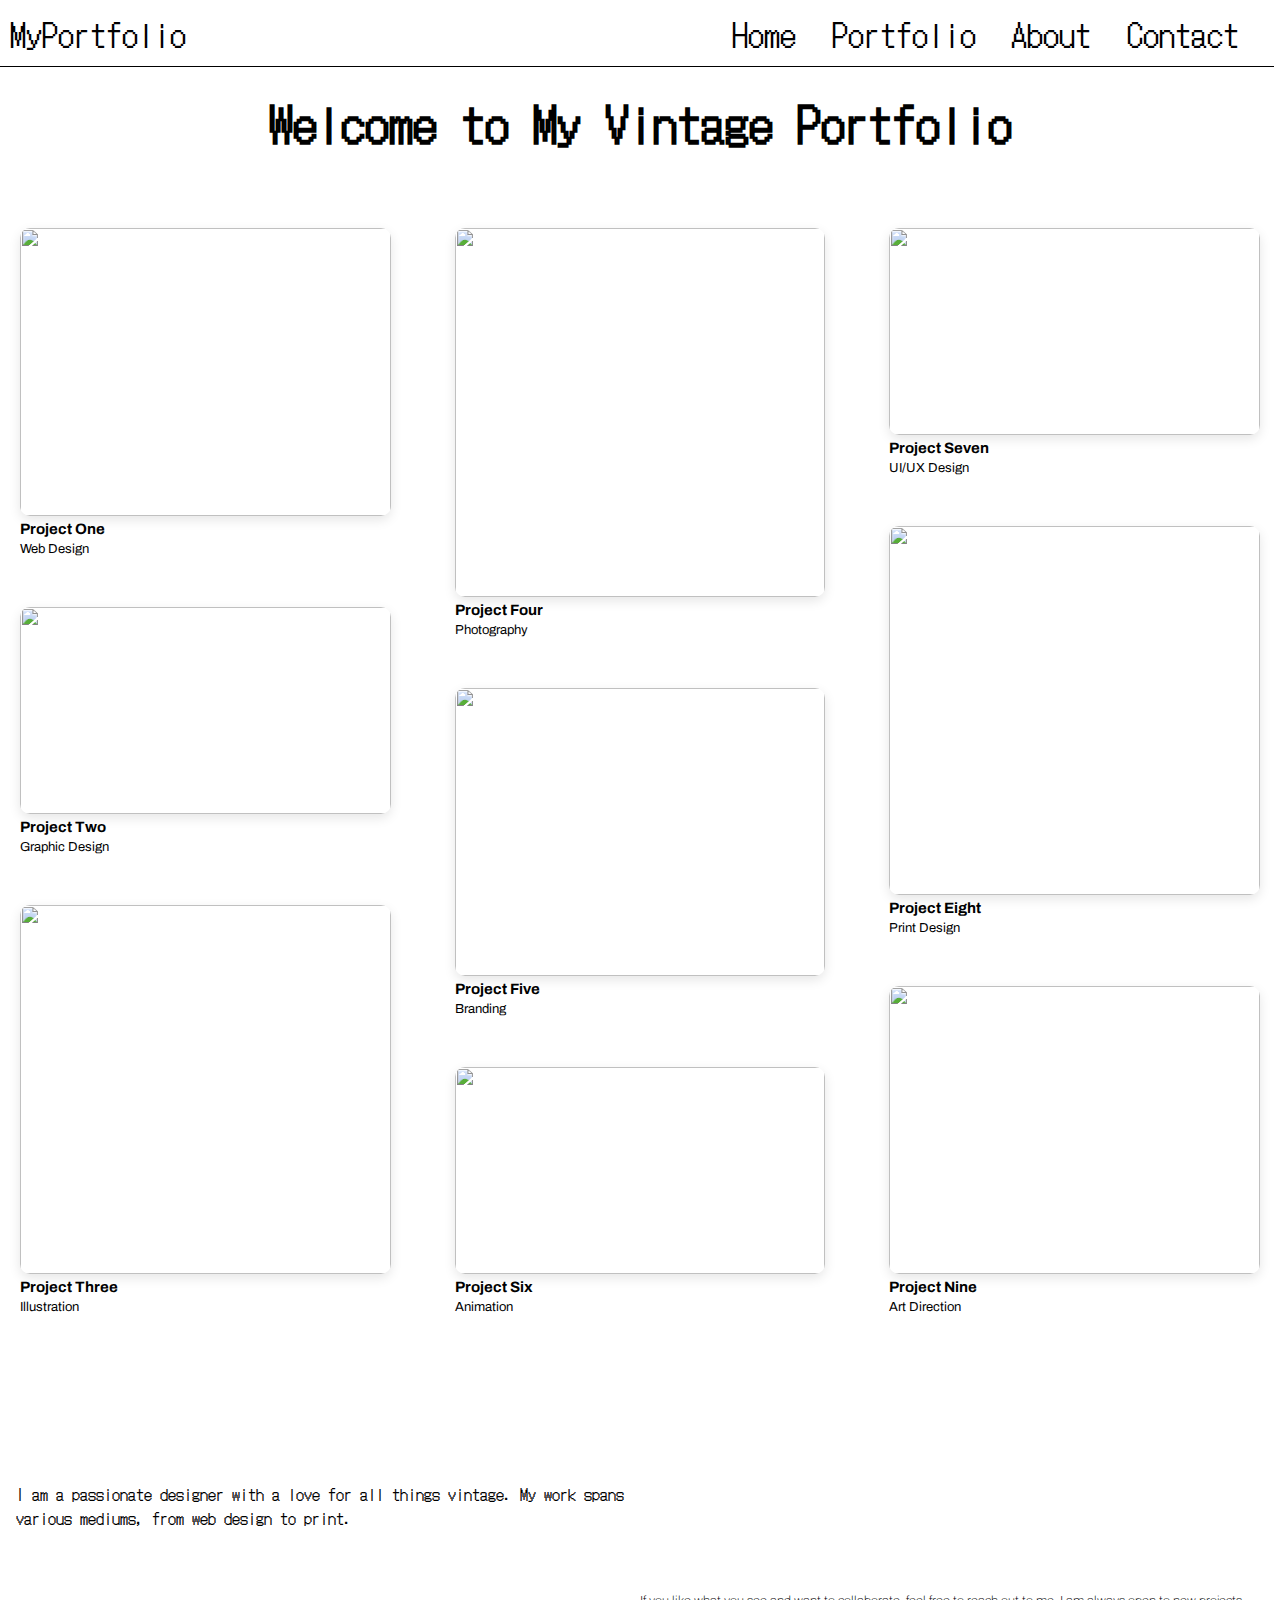
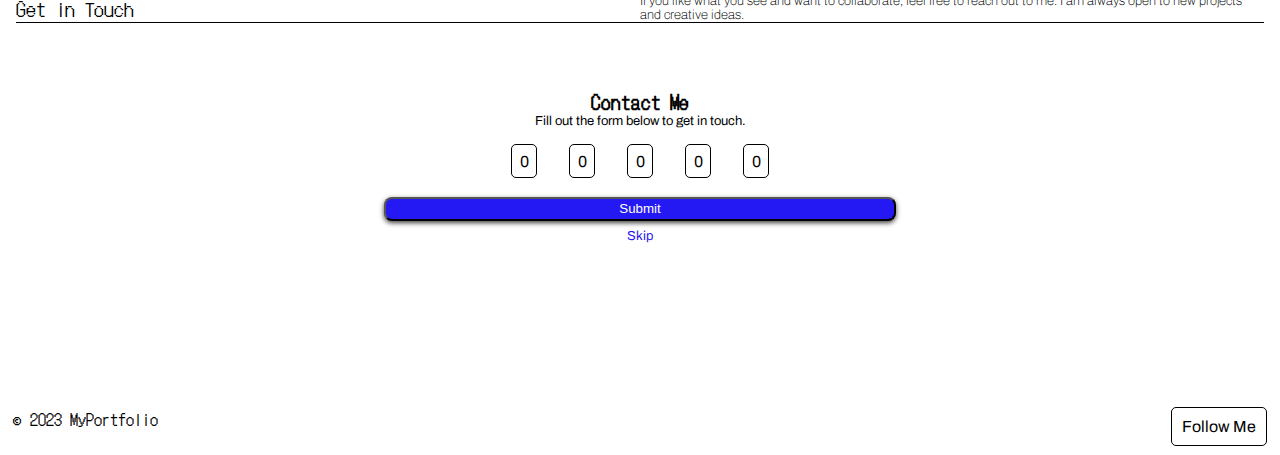
==== capstone.html @ 605cc7f1 "Added the project" ====
<!DOCTYPE html>
<html lang="en">
  <head>
    <meta charset="UTF-8" />
    <meta name="viewport" content="width=device-width, initial-scale=1.0" />
    <title>Document</title>
    <link rel="stylesheet" href="./capstone.css" />
    <link
      href="https://fonts.googleapis.com/css?family=DotGothic16"
      rel="stylesheet"
    />
    <link
      href="https://fonts.googleapis.com/css?family=Archivo"
      rel="stylesheet"
    />
  </head>
  <body>
    <header class="header">
      <div>MyPortfolio</div>
      <nav class="header2">
        <div>Home</div>
        <div>Portfolio</div>
        <div>About</div>
        <div>Contact</div>
      </nav>
    </header>
    <section class="main">
      <div class="main-header">
        <h1>Welcome to My Vintage Portfolio</h1>
        <img
          src="https://s3-alpha-sig.figma.com/img/82a8/499d/8db4f4b6e71bd73be867b545833af842?Expires=1734307200&Key-Pair-Id=APKAQ4GOSFWCVNEHN3O4&Signature=[base64]~hXEFur08~fwxbj7yJpaRX4TqctFiU06Xe6ZipOa4DdJTTX5v2WD-Ylur6~N05IkbfQO5zGJoIQfThNbNOK5SY9ZPM6SwQIJo5l7BX96sJlLsYUXRCssPB4bVU59aYxPSg__"
          alt=""
        />
      </div>

      <div class="main-grid">
        <div class="flex">
          <div class="item">
            <img
              class="i1"
              src="https://s3-alpha-sig.figma.com/img/5e7d/41b7/24e93282fe2040b08683ff3c260934a4?Expires=1734307200&Key-Pair-Id=APKAQ4GOSFWCVNEHN3O4&Signature=ReL1WGXyNk3kC6Eh~WkRhGVAE7l1fVKBn8ARJiQAJdbg7ujYJzOd0o5Zehds~BtupfTMBpUJF46qq9UpuBY8Xi-h8VCt6chTtPeCud~xLUGqtURiK77p1AhuEf0qyEFh7IQLj75VKBUp-FPv4dci8Y81JrwX-udlKIR3IhVPv-5umd3JKCl3GzrUlJDVqlXqmlNPQ1QYChO2UrleF3xs93-0c1IHLbeByX5HZhQ4bRVmLpIpcZmNucG841A7OX~Kjl19RjxBuFbfXRVgszBJ-ie2JJoevPKDvgAd1lW3zLbx0TlVRin98U740S5f2HrVUTXsJZ9ULpjjTMKXBA3V-w__"
              alt=""
            />
            <h4>Project One</h4>
            <p>Web Design</p>
          </div>

          <div class="item">
            <img
              class="i2"
              src="https://s3-alpha-sig.figma.com/img/59c5/bcb5/b3dfdc0663f30e4fb845659237e3c143?Expires=1734307200&Key-Pair-Id=APKAQ4GOSFWCVNEHN3O4&Signature=PQ1VLR1pMHxeif7Mw3UdACh0tndqjiFKy4yuywvccG5qSviEO~BD0Lv4jwitJ8irt4h8syRUchineRKiY67h5auz8FdYnB7cSsf3pFiJLjVnrR2dhjb9Xuv1AjNVLPP2ql-xGF~JlYj8kdqGpOBS6o6TQOSxJ16IVPvkvoCd8sJMEDkpwGBcXNVjuiHVKPAwIWShSNeeKht2ULP49WCYpxLvK2VkI-zhlXVumo9HlcrEEdpQDiMCll4fG70bMgPBJfn6bbPQpbHozOwyYxdCNorHc~7QRnhf64ullLTVhKxLcAF4bJ32ybvCqgYV81FrmVhMjUj~laz0TEgpHgVhMA__"
              alt=""
            />
            <h4>Project Two</h4>
            <p>Graphic Design</p>
          </div>

          <div class="item">
            <img
              class="i3"
              src="https://s3-alpha-sig.figma.com/img/aa57/9244/b3502d36f877ff8ef5f63989cf9775fd?Expires=1734307200&Key-Pair-Id=APKAQ4GOSFWCVNEHN3O4&Signature=PmgHxB0kX9V0Qis8qa8zzunwNV98VKfYp7-jtGt-rHGcV9ZMt4FNfBqtJ4~6TCH22VAGf0RxdaLPLqa-EvcMMuLdScWl5QLvoFOx-uH11tVRl9wbXS7O~54oxWtKg~yce8czs0Xavr~8o9UrVlKMDZBmt7hCrjF2Np5Ty8T7~5xDx~MAvk6NkM7rkJM5EVJLKo17WFm~Y~Km3m~EquKuFzMy18fycPPnhvBYLKVEcL8rMC9hOCToUshSQYjpqM8e7b-dclw3IvwBhyf5Ltro8KN9Y19kYLtjFiNpNk5OkYQHOS3kJQhxc~c-XNWuwyouP5ZWx87oei38v4veP4WiYg__"
              alt=""
            />
            <h4>Project Three</h4>
            <p>Illustration</p>
          </div>
        </div>

        <div class="flex">
          <div class="item">
            <img
              class="i4"
              src="https://s3-alpha-sig.figma.com/img/ca8f/ed1e/93ae7ef617b4ab42d7bb41d8d519469f?Expires=1734307200&Key-Pair-Id=APKAQ4GOSFWCVNEHN3O4&Signature=FCxNNspdc1yfT2c~wCmme6oKGHgGMclYBMVK6CiUzSLwW0zinEXlNOBkdQPx9tukrgOxd2riULjoODtTMWHXmJ1ONgMETIpoC2x2D3HTlsP6ffA0a2g0e5n0pBXEP7Kqq8A8k9yBtmHoYzfy8Xxa3ohFpwQmiqIlQb07r6W~23BIygG43L-ZH2SsfHAyn4VPn3LPtepsxRNwe3~rLttCK5PG3OlUfd8MaIcnkcmmToalDIsSfgelD7kXtTini8HiFIG37yRljTyYdzu76z2tkt~9qd1pTTW-~Ydckrcr3qgIzVqYRPl2KZFffzXfb~g38~pDYTUzQpSnZ9-XKzwp~A__"
              alt=""
            />
            <h4>Project Four</h4>
            <p>Photography</p>
          </div>

          <div class="item">
            <img
              class="i5"
              src="https://s3-alpha-sig.figma.com/img/50b1/72ef/75b0827f1b917698e7e665edfef7d887?Expires=1734307200&Key-Pair-Id=APKAQ4GOSFWCVNEHN3O4&Signature=fwOpb-qiaTIlZbLuHbJo8~ghqctquuS8NVZuixgDxqYo9jLVHICgdCytbxWu9MgfyXykquMhLwFKIkuiIeYFxbIj0j4CmKm-GxVzTh-ApYd6jBXREJBDJzFSonjFUWDH1aCUBoj4P7memey0OIXHRz1iMmeltotSGCgM06I~Rue7ykEw4VNNSg9mFadeQZ35ntMl70~2-QEedhnh6PBAZ0br-8mquZv25CNiVEnm9M44FfU4X0nZqZ95TLQuGYBGFMhAuuZLXq5ryJBhttBMZ~pEz3rsw3hM~DZAMVMI8glsASOP4oyYJlLCrF96FW5fxakb9B3I8lNE7yGYK6lR5Q__"
              alt=""
            />
            <h4>Project Five</h4>
            <p>Branding</p>
          </div>

          <div class="item">
            <img
              class="i6"
              src="https://s3-alpha-sig.figma.com/img/d2df/6a68/0e83c5edc554e78e78342f56e0fd215b?Expires=1734307200&Key-Pair-Id=APKAQ4GOSFWCVNEHN3O4&Signature=dDf-eE7IHkl3oFbVxEP1v2N7310xNahk--xcz7T7GbIoUtMvJ5tCSTMY4j3BdKU7iYHNrcBD25w0XG0cQuijnGZJ4dgNZB8nzcXyGH1EfAhRkZRyOOJCy8fABYrM1qVEfd~YEo5VjAkoJEZez108HkyQ-3VF-IWw6lJw16hvHLp62AG-jdgBtPoJYntSrg~SqN6~lnhi2TVzPmmwbJmWtMwvjhtv0MrA~j3E0zRDyio-ntRg0kdmVWVcP82a1~bo~PovwWt9eCRVuzpIv65bImfZdEDQY0m3anBDATYCut3SkK8AAuxe0Bo1YHdJSxUEOcJzBrgjxVvDfaWsKvPtQQ__"
              alt=""
            />
            <h4>Project Six</h4>
            <p>Animation</p>
          </div>
        </div>

        <div class="flex">
          <div class="item">
            <img
              class="i7"
              src="https://s3-alpha-sig.figma.com/img/8aef/66d9/d087aa759e3ef9f9558e866d50aee5f5?Expires=1734307200&Key-Pair-Id=APKAQ4GOSFWCVNEHN3O4&Signature=afSAhS1~N8XPOt7va8uMQpCboyMhsBse-wbaUGQnE2VsDtoajbWkzB43Tq5ECD6y8nkzxVATyXNqShZYoKl8NXCBjg~VdLpXrKwVR~E5-z4VC8rwWCuJqjryT2WVndEleGAgKpVM5LfwexK~syuxyFjE7HWLOWi~YPKlG2U2ZL7gUlg1y6iNcPwQUQGQjVgH7lVTcf1nNRoNNbDCyjxic8NfzycZqR-zkggber-9DzhNrgEmW8S5h-w95LOq6x7Rw2P8WgZN4IjAi5yB3XQ~niJWEkQFsO67zXY~dKRLvg7PTGb5QhEzXw3CJ8k18ZxSSLebYUZ6gHxbamvLGZEG4A__"
              alt=""
            />
            <h4>Project Seven</h4>
            <p>UI/UX Design</p>
          </div>

          <div class="item">
            <img
              class="i8"
              src="https://s3-alpha-sig.figma.com/img/4806/28e5/7807be65d1c07cff7418fc9925ce3cd5?Expires=1734307200&Key-Pair-Id=APKAQ4GOSFWCVNEHN3O4&Signature=odoyJW-vYVrSFJWpIUNH6qEer71Yocz8jz~EEUXUFa-dCTQ91GBfEw5jAWJ2LPO7YX0LEM6ObM1Z9eExWbwCLCM~pM8nO3oz1nuHXQnjj~VNg2tegW4GzmkiZ~Mz9RXtBt2uhFpPsNLKmhOVyzPGXy3IpFYWHJ5HT2UOYLEFRUWHPAAnKERuctdich0Jf83lVnReSyzcOH9j7TqWZIzE1LH0UoA82WmZ~OZr48zbsijJ3H7qIPTOih5DdL~kkCjG5m6QLQnfNo6LxKCcVcFB05C6M~TOrmd-w5Zb5TcloEAtV~4bMpPTPwE~duOETUqb-70fy63qpicu9AoqZNf5IQ__"
              alt=""
            />
            <h4>Project Eight</h4>
            <p>Print Design</p>
          </div>

          <div class="item">
            <img
              class="i9"
              src="https://s3-alpha-sig.figma.com/img/439e/0454/740c8179da5db88db436d8f99693238d?Expires=1734307200&Key-Pair-Id=APKAQ4GOSFWCVNEHN3O4&Signature=P3PnJeI2CArfnEprL~lzHJvjcAheOAKs9jWEU8o6qgzBBAVq4BkYMHtOAarK3Bycn3I0Z1-pib9~Xja-U7OJHLlVmfqWVb1CDEB-3wLY2YrYL4cxQ2~pRviqOWqohRAxOMez5CoydXg~YaQpA8s8Em7yIhuz-kAd6WuYFXQeZH25Wt2MRaNlDT29UEqIHZ3csXLf9ArHlZfdNIJfvsu~gCqg1NddrsJm3VNIaW-YXj7YZG3dyu06XJMDYEqWJKEBslJ1m4gzBMeM7ym7ktTj9gIppfQuUAwtmOtZkN1enIijz~2ahDGIE8NM9F9GW1oeT6oIo9eVHknAlo~wIhE3jg__"
              alt=""
            />
            <h4>Project Nine</h4>
            <p>Art Direction</p>
          </div>
        </div>
      </div>
    </section>

    <div class="main-caption">
      <div>
        I am a passionate designer with a love for all things vintage. My work
        spans various mediums, from web design to print.
      </div>
      <div></div>
    </div>

    <div class="main-footer">
      <p class="footer1">Get in Touch</p>
      <p></p>
      <p class="footer2">
        If you like what you see and want to collaborate, feel free to reach out
        to me. I am always open to new projects and creative ideas.
      </p>
    </div>

    <div class="footer">
      <h3>Contact Me</h3>
      <p id="form">Fill out the form below to get in touch.</p>
      <div class="box">
        <div class="footer-box">0</div>
        <div class="footer-box">0</div>
        <div class="footer-box">0</div>
        <div class="footer-box">0</div>
        <div class="footer-box">0</div>
      </div>
      <input type="submit" /><br />
      <button id="skip">Skip</button>
    </div>
    <footer class="page-footer">
      <div>© 2023 MyPortfolio</div>
      <div id="follow">Follow Me</div>
    </footer>
  </body>
</html>
---- capstone.css ----
*{
    padding: 0;
    margin: 0;
}
body{
    padding: 0;
    margin: 0;
    font-family: 'DotGothic16';
    box-sizing: border-box;
}
.header{
    display: flex;
    justify-content: space-between;
    border-bottom: 1px solid black;
    padding: 10px 10px;    
    width: 98vw;
    font-size:2.5vw;
}
.header div{
    transition: 0.3s ease;
    cursor: pointer;
    margin-right: 2vw;
}
.header div:hover{
    transform: scale(1.08);
}
.header2{
    display: flex;
    justify-content: space-evenly;
    gap: 10px;
}
.main{
    padding: 20px;
}
.main-header{
    text-align: center;
    font-weight: 400;
    font-size: x-large;

}
.main-header img{
    width: 100%;
    border-radius: 20px;
    margin-bottom: 5vw;
    box-shadow: rgba(50, 50, 93, 0.25) 0px 50px 100px -20px, rgba(0, 0, 0, 0.3) 0px 30px 60px -30px;
}
.main-grid{
    display: grid;
    grid-template-columns: repeat(3,1fr);
    grid-gap: 5vw;
    height: 130vh;
}
.flex{
    display: flex;
    flex-direction: column;    
}
.item{
    font-family: 'Archivo';
    margin-bottom: 4vw;
    transition: 0.3s ease;
    cursor: pointer;
}
.item:hover{
    transform: scale(1.08);
}
.item img{
    width: 100%;
    margin-bottom: 5px;
}
.item h4{
    margin: 0 0 5px 0;
    padding: 0;
    font-size: 15px;
}
.item p{
    margin: 0;
    padding: 0;
    font-size: small;
}
.i1,.i5,.i9{
    height: 32vh;
    width: 41vw;
    border-radius: 10px;
    box-shadow: rgba(0, 0, 0, 0.1) 0px 4px 12px;
}
.i2,.i6,.i7{
    height: 23vh;
    width: 41vw;
    border-radius: 10px;
    box-shadow: rgba(0, 0, 0, 0.1) 0px 4px 12px;
}
.i3,.i4,.i8{
    height: 41vh;
    width: 41vw;
    border-radius: 10px;
    box-shadow: rgba(0, 0, 0, 0.1) 0px 4px 12px;
}
.i1:hover,.i2:hover,.i3:hover,.i4:hover,.i5:hover,.i6:hover,.i7:hover,.i8:hover,.i9:hover{
    box-shadow: rgba(50, 50, 93, 0.25) 0px 50px 100px -20px, rgba(0, 0, 0, 0.3) 0px 30px 60px -30px;

}
.main-caption{
    display: flex;
    justify-content: space-between;
    width: 50vw;
    margin: 4em 1em; 
}
.main-footer{
    margin: 4em 1em;
    display: grid;
    grid-template-columns: 1fr 1fr 2fr;
    border-bottom: 1px solid black;
}
.footer1{
    font-size:larger;
}
.footer2{
    font-family: 'Archivo';
    font-size: small;
    font-weight: lighter;
}
.footer{
    margin: 4em 4vw 18vh;
    text-align: center;
}
#form{
    font-family: 'Archivo';
    font-size: small;
}
.box{
    display: flex;
    justify-content: center;    
}
.footer-box{
    width: 1.5rem;
    height: 2rem;
    display: flex;
    justify-content: center;
    align-items: center;
    font-family: 'Archivo';
    border: 1px solid black;
    border-radius: 5px;
    margin: 1rem;
}
input[type='submit']{
    background-color:#2419F3;
    color: white;
    width: 40vw;
    border-radius: 8px;
    line-height: 1.5;
    -webkit-box-shadow: 0px 2px 5px 0px rgba(0,0,0,0.75);
    -moz-box-shadow: 0px 2px 5px 0px rgba(0,0,0,0.75);
    box-shadow: 0px 2px 5px 0px rgba(0,0,0,0.75);
    cursor: pointer;
    transition: 0.3s ease;
}
input[type='submit']:hover{
    background-color: #0c079a;
}
#skip{
    font-family: 'Archivo';
    color:#2419F3;
    font-size: small;
    background: none;
    border: none;
    cursor: pointer;
    transition: 0.3s ease;
}
#skip:hover{
    background-color: #2419F3;
    color: white;
    border-radius: 4px;
    -webkit-box-shadow: 0px 2px 5px 0px rgba(0,0,0,0.75);
    -moz-box-shadow: 0px 2px 5px 0px rgba(0,0,0,0.75);
    box-shadow: 0px 2px 5px 0px rgba(0,0,0,0.75);
}
.page-footer{
    display: flex;
    justify-content: space-between;
    margin: 2vh 1vw 1vh 1vw;
}
#follow{
    font-family: 'Archivo';
    border: 1px solid black;
    border-radius: 5px;
    padding: 10px;
    font-size: medium;
    transition: 0.3s ease;
    cursor: pointer;
}
#follow:hover{
    background-color: #2419F3;
    color: white;
    -webkit-box-shadow: 0px 2px 5px 0px rgba(0,0,0,0.75);
    -moz-box-shadow: 0px 2px 5px 0px rgba(0,0,0,0.75);
    box-shadow: 0px 2px 5px 0px rgba(0,0,0,0.75);    
}
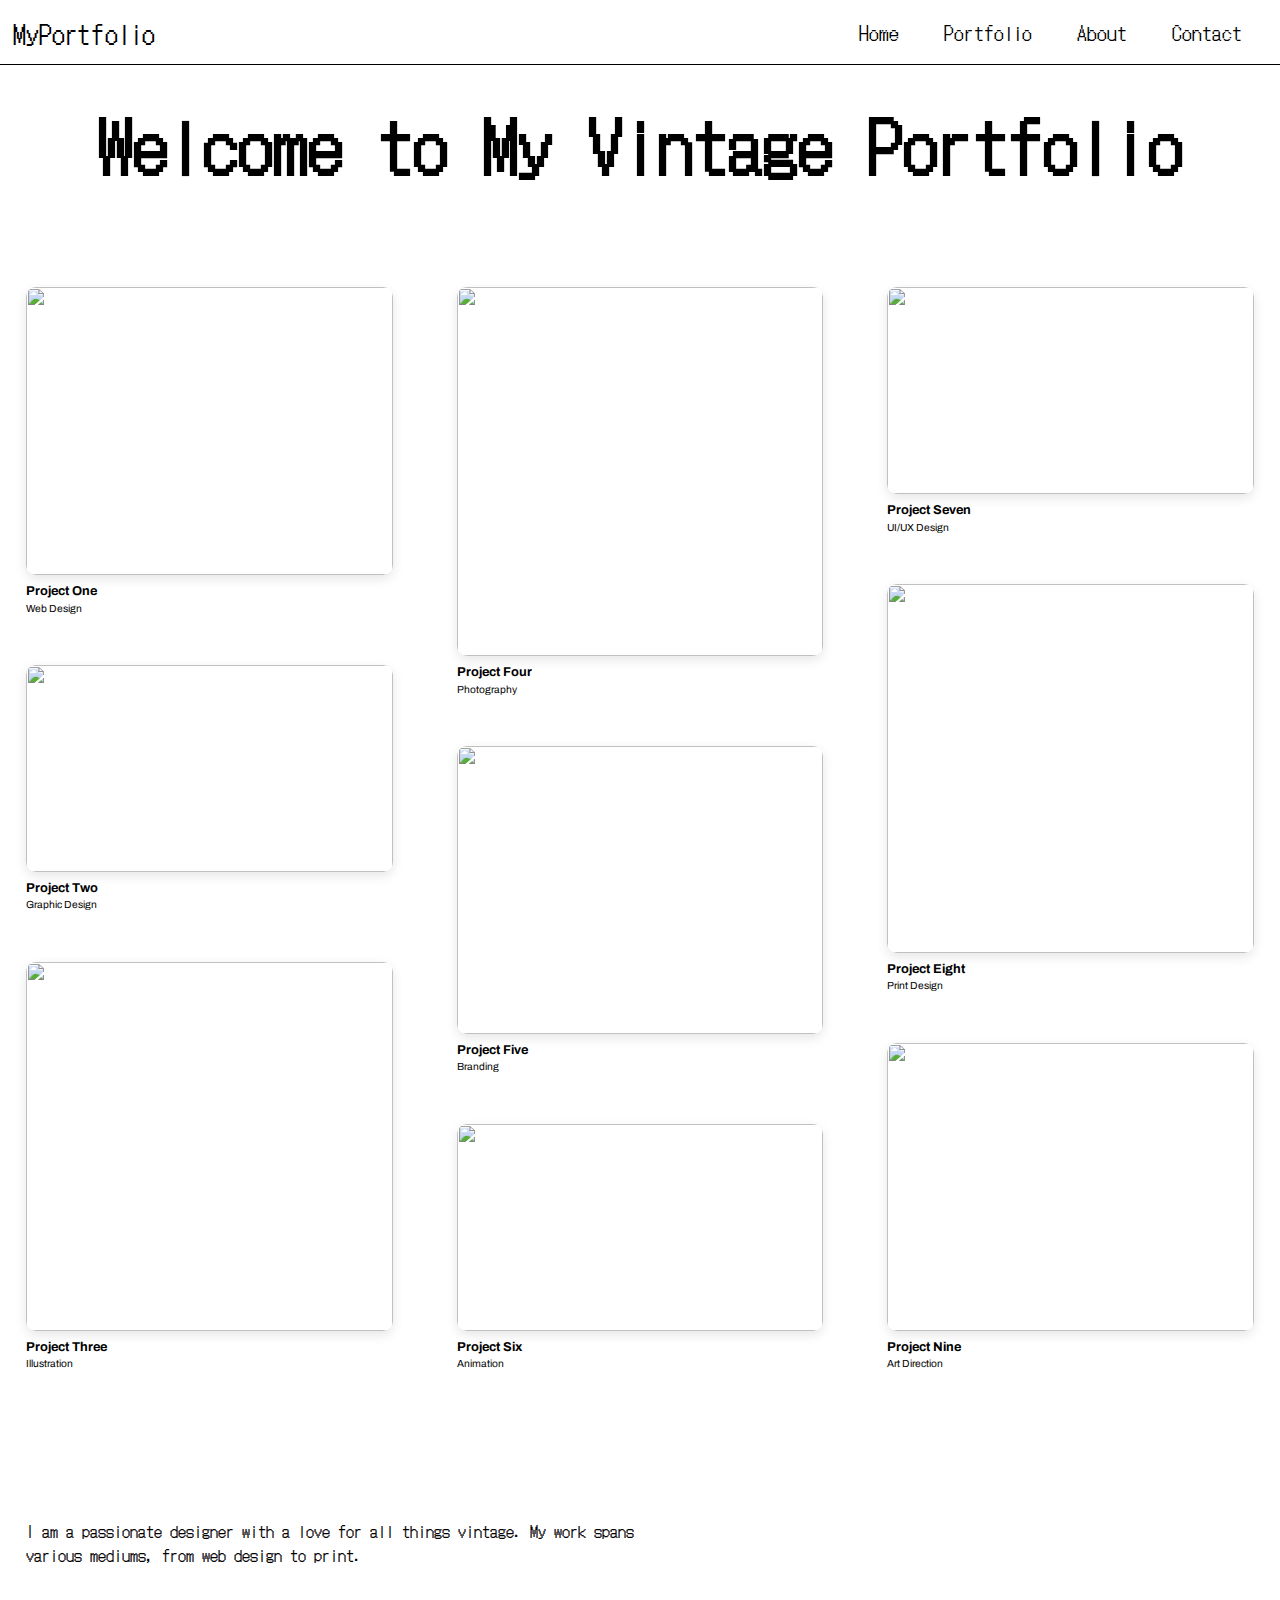
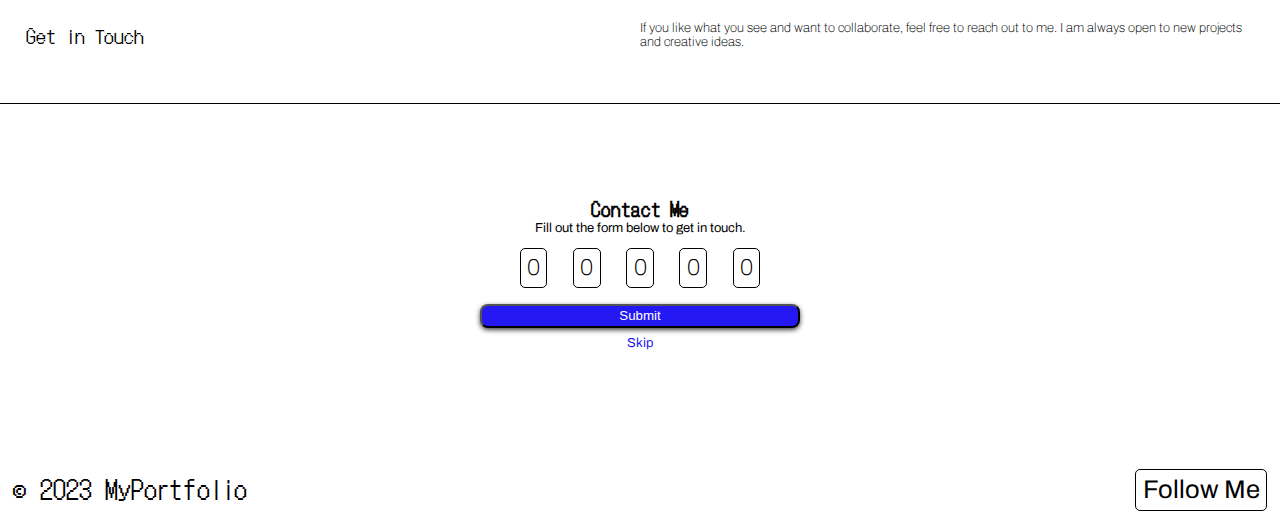
==== commit 79315e1b: "Made css changes" ====
--- a/capstone.html
+++ b/capstone.html
@@ -24,6 +24,9 @@
         <div>Contact</div>
       </nav>
     </header>
+
+    <div class="line"></div>
+    
     <section class="main">
       <div class="main-header">
         <h1>Welcome to My Vintage Portfolio</h1>
@@ -149,6 +152,8 @@
       </p>
     </div>
 
+    <div class="line"></div>
+
     <div class="footer">
       <h3>Contact Me</h3>
       <p id="form">Fill out the form below to get in touch.</p>
--- a/capstone.css
+++ b/capstone.css
@@ -11,14 +11,13 @@
 .header{
     display: flex;
     justify-content: space-between;
-    border-bottom: 1px solid black;
-    padding: 10px 10px;    
+    align-items: center;
+    padding: 1.5vh 1vw;    
     width: 98vw;
-    font-size:2.5vw;
+    font-size:2vw;
 }
 .header div{
     transition: 0.3s ease;
-    cursor: pointer;
     margin-right: 2vw;
 }
 .header div:hover{
@@ -27,20 +26,28 @@
 .header2{
     display: flex;
     justify-content: space-evenly;
-    gap: 10px;
+    gap: 1.5vw;
+    cursor: pointer;
+    font-size: 1.5vw;
+}
+.line{
+    border-bottom: 1px solid black;
+    width: 100vw;
 }
 .main{
-    padding: 20px;
+    padding: 2vw;
 }
 .main-header{
     text-align: center;
     font-weight: 400;
-    font-size: x-large;
-
+}
+.main-header h1{
+    margin-bottom: 2vw;
+    font-size: 5.5vw;
 }
 .main-header img{
     width: 100%;
-    border-radius: 20px;
+    border-radius: 17px;
     margin-bottom: 5vw;
     box-shadow: rgba(50, 50, 93, 0.25) 0px 50px 100px -20px, rgba(0, 0, 0, 0.3) 0px 30px 60px -30px;
 }
@@ -61,21 +68,21 @@
     cursor: pointer;
 }
 .item:hover{
-    transform: scale(1.08);
+    transform: scale(1.05);
 }
 .item img{
     width: 100%;
-    margin-bottom: 5px;
+    margin-bottom: 1vh;
 }
 .item h4{
-    margin: 0 0 5px 0;
-    padding: 0;
-    font-size: 15px;
+    margin: 0 0 0.5vh 0;
+    padding: 0;
+    font-size: 1vw;
 }
 .item p{
     margin: 0;
     padding: 0;
-    font-size: small;
+    font-size: 0.8vw;
 }
 .i1,.i5,.i9{
     height: 32vh;
@@ -103,13 +110,12 @@
     display: flex;
     justify-content: space-between;
     width: 50vw;
-    margin: 4em 1em; 
+    margin: 4vh 2vw; 
 }
 .main-footer{
-    margin: 4em 1em;
+    margin: 6vh 2vw;
     display: grid;
     grid-template-columns: 1fr 1fr 2fr;
-    border-bottom: 1px solid black;
 }
 .footer1{
     font-size:larger;
@@ -120,7 +126,7 @@
     font-weight: lighter;
 }
 .footer{
-    margin: 4em 4vw 18vh;
+    margin: 10vh 4vw 13vh;
     text-align: center;
 }
 #form{
@@ -132,20 +138,22 @@
     justify-content: center;    
 }
 .footer-box{
-    width: 1.5rem;
-    height: 2rem;
+    width: 2vw;
+    height: 3vw;
+    font-size: 1.8vw;
     display: flex;
     justify-content: center;
     align-items: center;
     font-family: 'Archivo';
     border: 1px solid black;
     border-radius: 5px;
-    margin: 1rem;
+    font-weight: 100;
+    margin: 1vw;
 }
 input[type='submit']{
     background-color:#2419F3;
     color: white;
-    width: 40vw;
+    width: 25vw;
     border-radius: 8px;
     line-height: 1.5;
     -webkit-box-shadow: 0px 2px 5px 0px rgba(0,0,0,0.75);
@@ -178,13 +186,15 @@
     display: flex;
     justify-content: space-between;
     margin: 2vh 1vw 1vh 1vw;
+    font-size: 2vw;
 }
 #follow{
+    display: flex;
+    align-items: center;
     font-family: 'Archivo';
     border: 1px solid black;
     border-radius: 5px;
-    padding: 10px;
-    font-size: medium;
+    padding: 0.5vw;
     transition: 0.3s ease;
     cursor: pointer;
 }
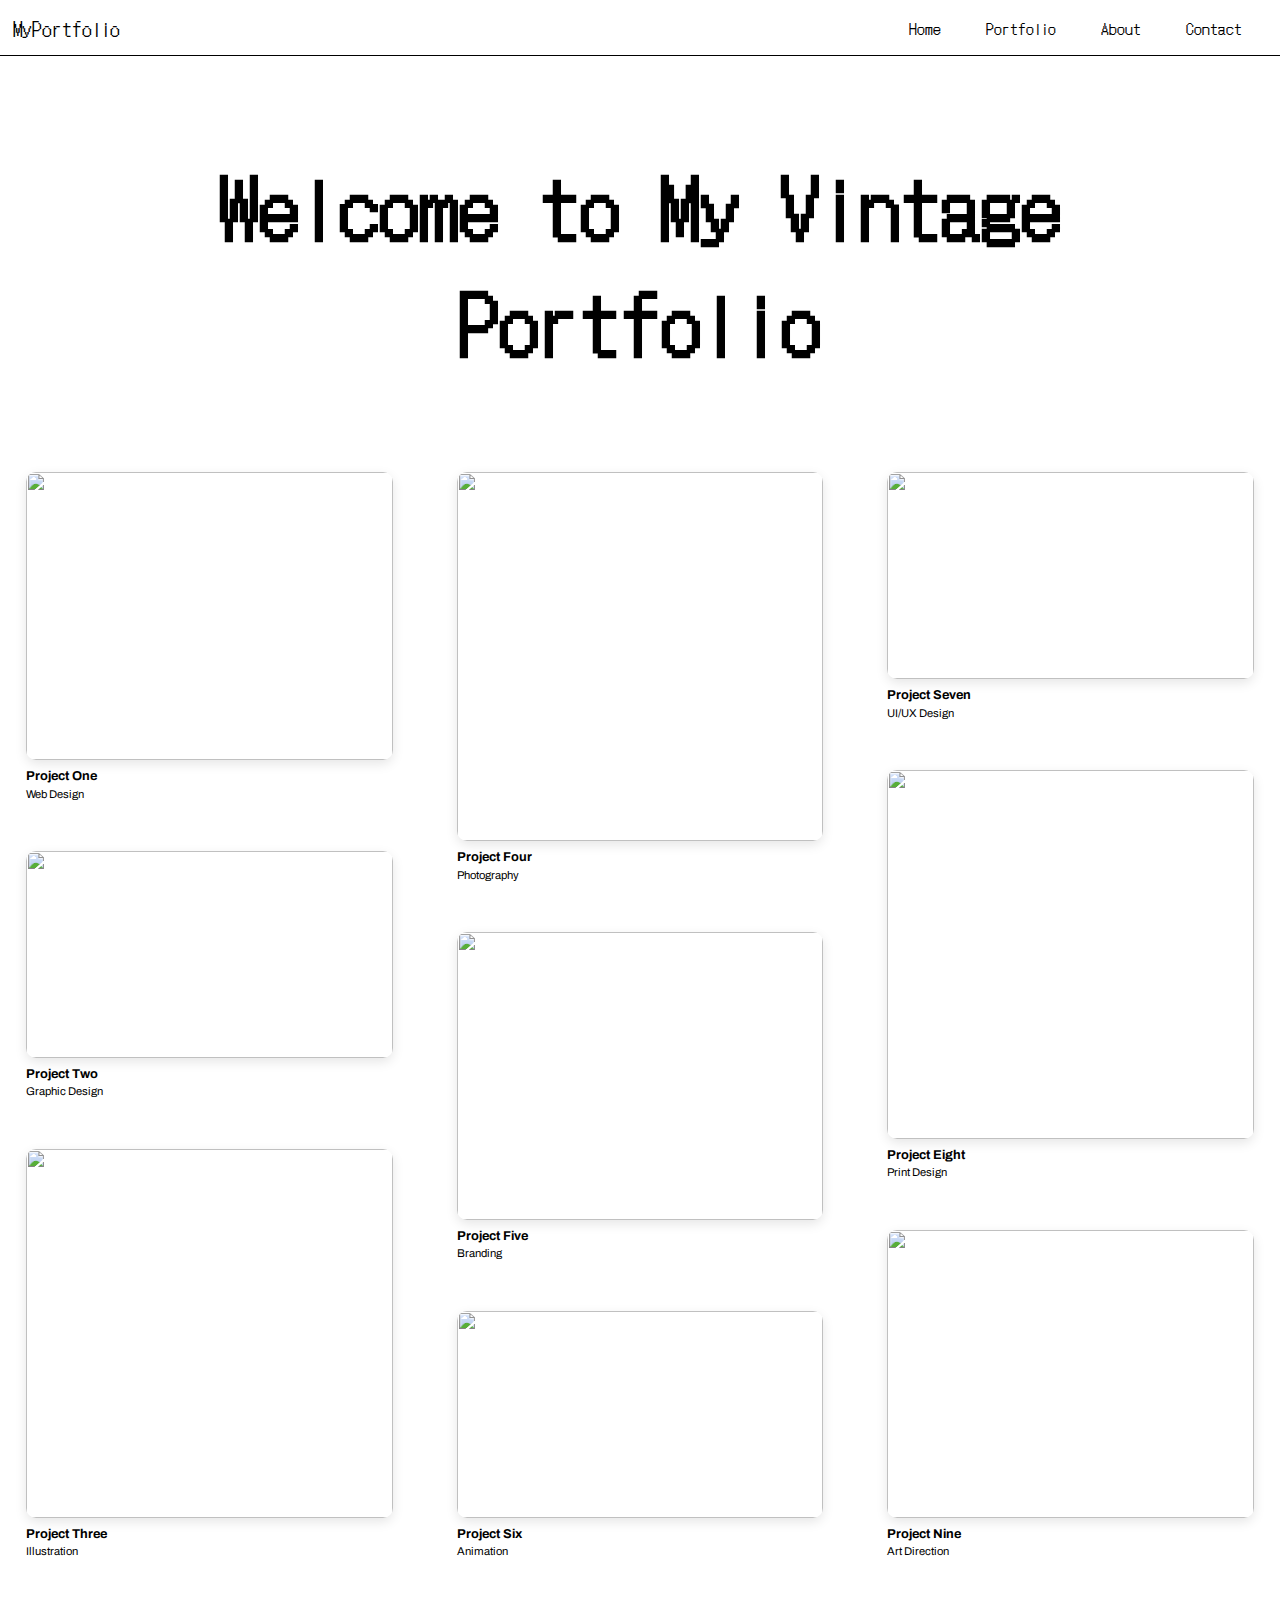
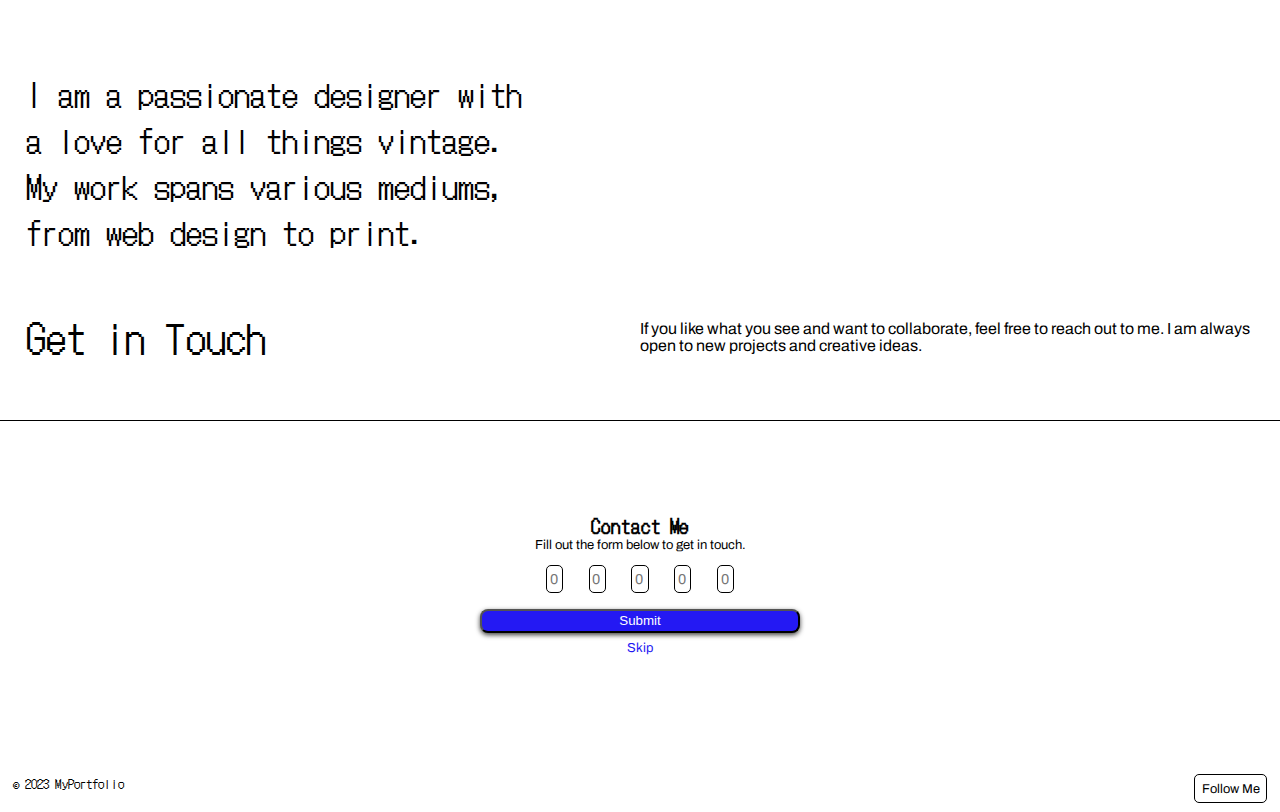
==== commit 325cdb76: "Made responsive" ====
--- a/capstone.html
+++ b/capstone.html
@@ -26,7 +26,7 @@
     </header>
 
     <div class="line"></div>
-    
+
     <section class="main">
       <div class="main-header">
         <h1>Welcome to My Vintage Portfolio</h1>
@@ -144,7 +144,7 @@
     </div>
 
     <div class="main-footer">
-      <p class="footer1">Get in Touch</p>
+      <div class="footer1">Get in Touch</div>
       <p></p>
       <p class="footer2">
         If you like what you see and want to collaborate, feel free to reach out
@@ -158,11 +158,11 @@
       <h3>Contact Me</h3>
       <p id="form">Fill out the form below to get in touch.</p>
       <div class="box">
-        <div class="footer-box">0</div>
-        <div class="footer-box">0</div>
-        <div class="footer-box">0</div>
-        <div class="footer-box">0</div>
-        <div class="footer-box">0</div>
+        <input class="footer-box" type="text" placeholder="0">
+        <input class="footer-box" type="text" placeholder="0">
+        <input class="footer-box" type="text" placeholder="0">
+        <input class="footer-box" type="text" placeholder="0">
+        <input class="footer-box" type="text" placeholder="0">
       </div>
       <input type="submit" /><br />
       <button id="skip">Skip</button>
--- a/capstone.css
+++ b/capstone.css
@@ -14,7 +14,7 @@
     align-items: center;
     padding: 1.5vh 1vw;    
     width: 98vw;
-    font-size:2vw;
+    font-size:1.2rem;
 }
 .header div{
     transition: 0.3s ease;
@@ -28,22 +28,45 @@
     justify-content: space-evenly;
     gap: 1.5vw;
     cursor: pointer;
-    font-size: 1.5vw;
+    font-size: 0.8em;
+}
+@media (max-width:500px){
+    
+    .header2{
+        flex-direction: column;
+    }
+    
+}
+@media (max-width:200px){
+    .header{
+        flex-direction: column;
+        align-items: flex-start;
+    }
 }
 .line{
     border-bottom: 1px solid black;
     width: 100vw;
 }
 .main{
+    margin-top: 4rem;
     padding: 2vw;
 }
 .main-header{
     text-align: center;
-    font-weight: 400;
 }
 .main-header h1{
     margin-bottom: 2vw;
-    font-size: 5.5vw;
+    font-size: 5em;
+}
+@media (max-width:500px){
+    .main-header h1{
+        font-size: 2em;
+    }
+}
+@media (max-width:200px){
+    .main-header h1{
+        font-size: 1em;
+    }
 }
 .main-header img{
     width: 100%;
@@ -55,7 +78,12 @@
     display: grid;
     grid-template-columns: repeat(3,1fr);
     grid-gap: 5vw;
-    height: 130vh;
+}
+@media (max-width:500px){
+    .main-grid{
+        display: flex;
+        flex-direction: column;
+    }
 }
 .flex{
     display: flex;
@@ -77,12 +105,12 @@
 .item h4{
     margin: 0 0 0.5vh 0;
     padding: 0;
-    font-size: 1vw;
+    font-size: 0.8rem;
 }
 .item p{
     margin: 0;
     padding: 0;
-    font-size: 0.8vw;
+    font-size: 0.7rem;
 }
 .i1,.i5,.i9{
     height: 32vh;
@@ -107,23 +135,46 @@
 
 }
 .main-caption{
-    display: flex;
-    justify-content: space-between;
-    width: 50vw;
+    width: 40vw;
     margin: 4vh 2vw; 
-}
+    font-size: 2em;
+}
+@media (max-width:500px){
+    .main-caption{
+        font-size: 1em;
+    }
+}
+
 .main-footer{
     margin: 6vh 2vw;
     display: grid;
     grid-template-columns: 1fr 1fr 2fr;
+    width: 96vw;
+    font-size: 20px;
+}
+@media (max-width:500px){
+    .main-footer{
+        display: flex;
+        flex-direction: column;
+    }
 }
 .footer1{
-    font-size:larger;
-}
+    font-size: 2em;
+}
+
 .footer2{
-    font-family: 'Archivo';
-    font-size: small;
-    font-weight: lighter;
+    display: flex;
+    align-items: center;
+    font-family: 'Archivo';
+    font-size: 0.8em;
+}
+@media (max-width:500px){
+    .footer1{
+        font-size: 1em;
+    }
+    .footer2{
+        font-size: 0.5em;
+    }
 }
 .footer{
     margin: 10vh 4vw 13vh;
@@ -138,17 +189,21 @@
     justify-content: center;    
 }
 .footer-box{
-    width: 2vw;
-    height: 3vw;
-    font-size: 1.8vw;
-    display: flex;
-    justify-content: center;
-    align-items: center;
+    width: 1.2em;
+    height: 2em;
+    font-size: 0.9em;
+    box-sizing: border-box;
+    padding-left: 0.2em;
     font-family: 'Archivo';
     border: 1px solid black;
     border-radius: 5px;
-    font-weight: 100;
     margin: 1vw;
+}
+@media (max-width:500px){
+    .box{
+        align-items: center;
+        flex-direction: column;
+    }
 }
 input[type='submit']{
     background-color:#2419F3;
@@ -186,7 +241,7 @@
     display: flex;
     justify-content: space-between;
     margin: 2vh 1vw 1vh 1vw;
-    font-size: 2vw;
+    font-size: 0.8rem;
 }
 #follow{
     display: flex;
@@ -197,6 +252,7 @@
     padding: 0.5vw;
     transition: 0.3s ease;
     cursor: pointer;
+
 }
 #follow:hover{
     background-color: #2419F3;
@@ -205,3 +261,11 @@
     -moz-box-shadow: 0px 2px 5px 0px rgba(0,0,0,0.75);
     box-shadow: 0px 2px 5px 0px rgba(0,0,0,0.75);    
 }
+@media (max-width:500px){
+    .page-footer{
+        flex-direction: column;
+    }
+    #follow{
+        width: fit-content;
+    }
+}
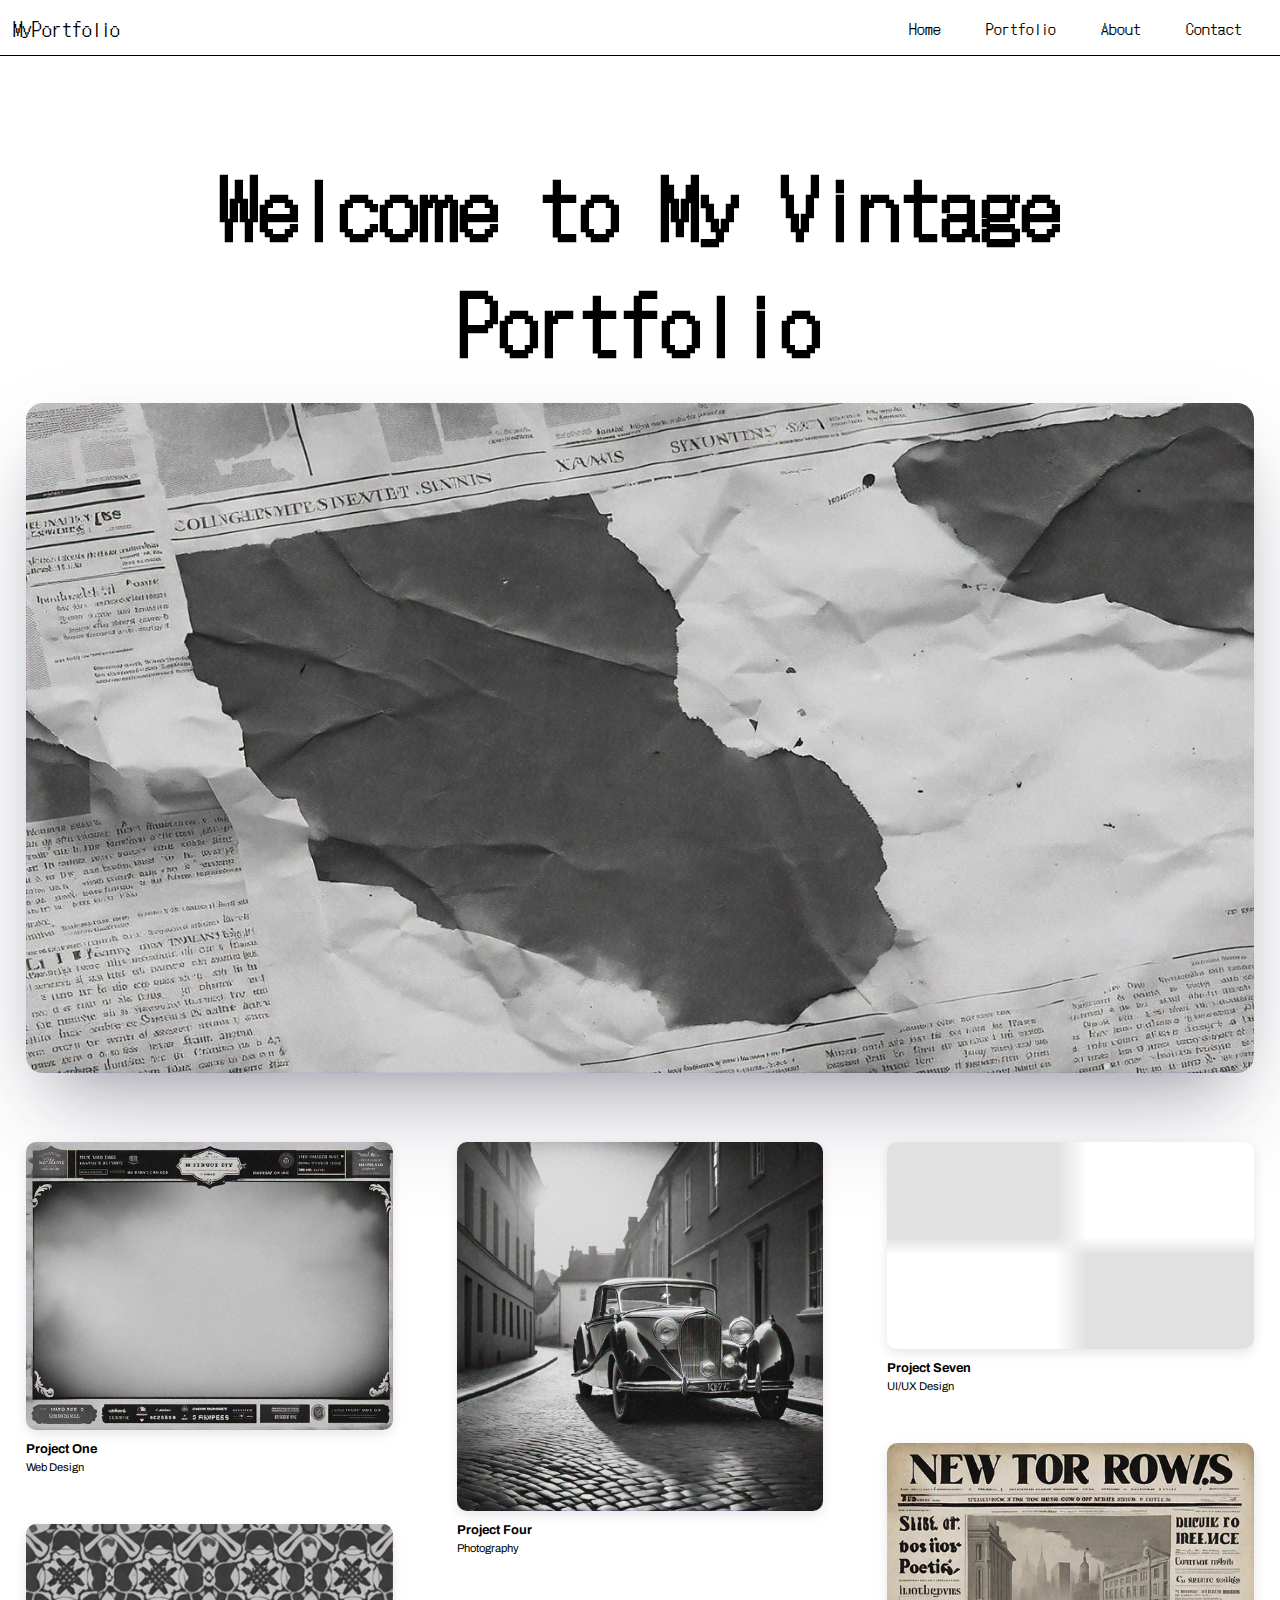
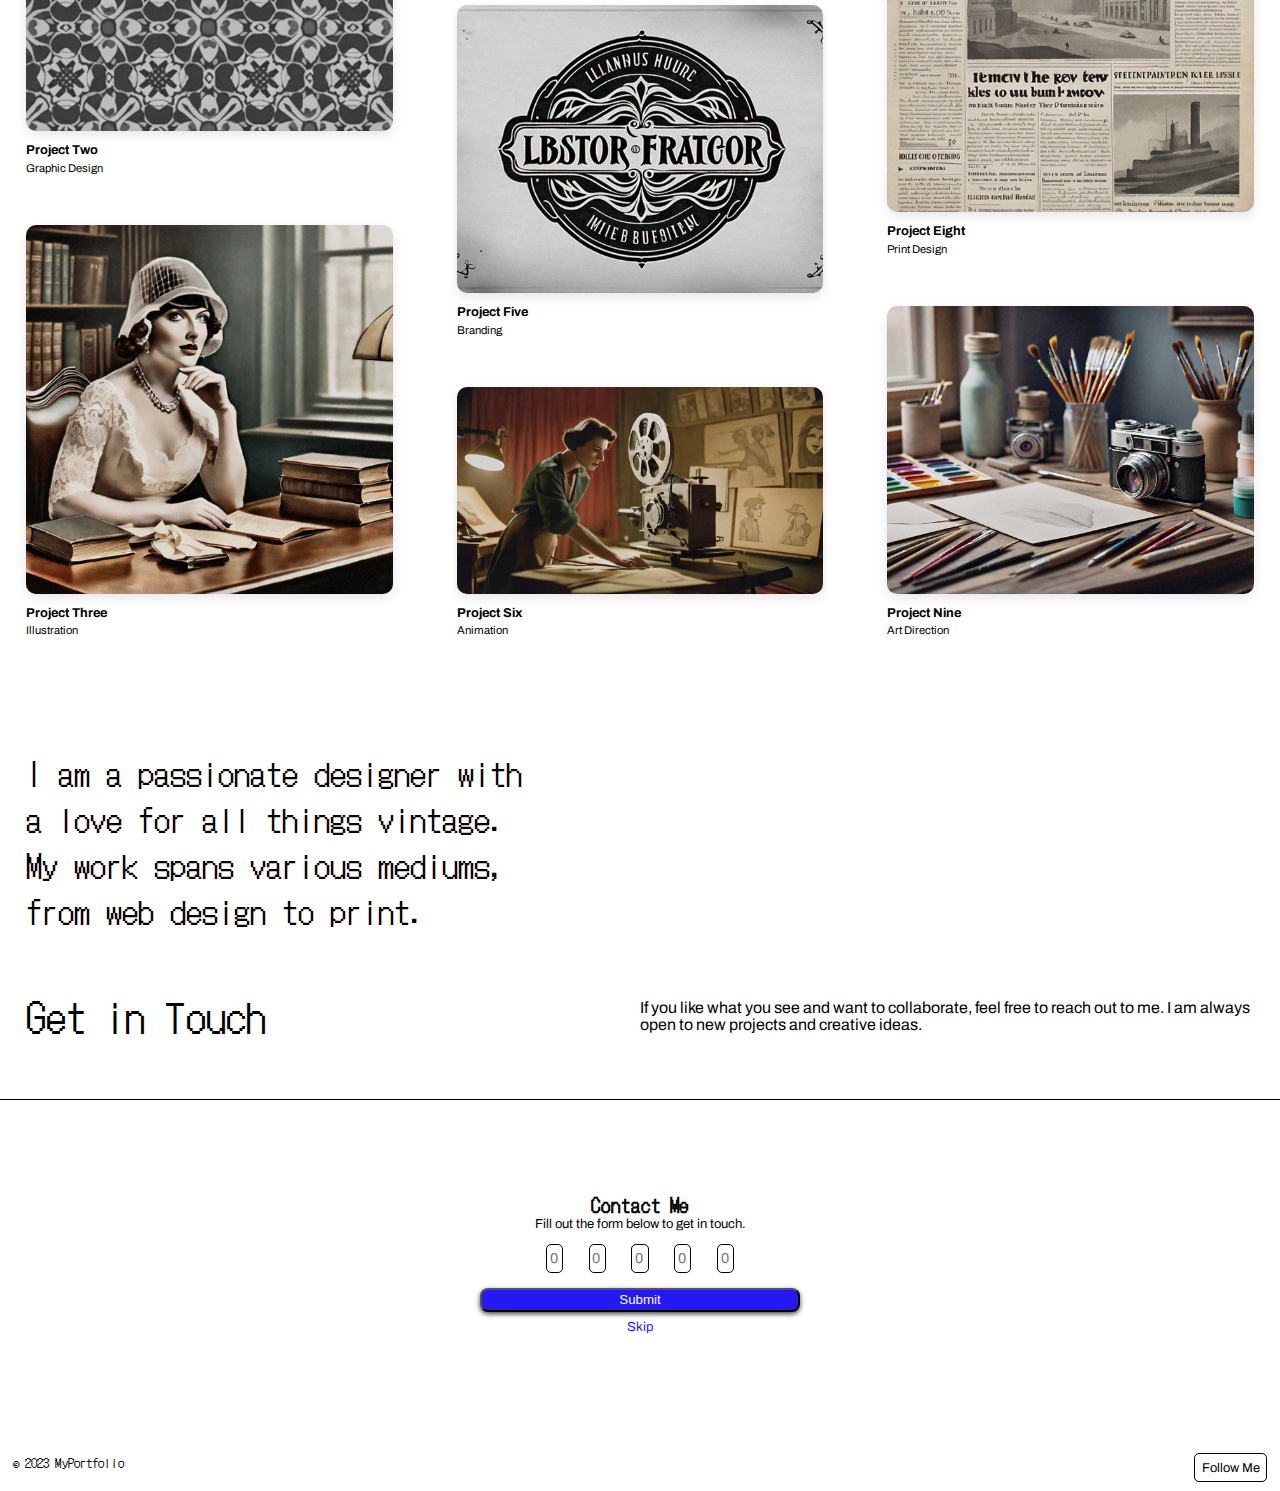
==== commit d5f33253: "Added images" ====
--- a/capstone.html
+++ b/capstone.html
@@ -31,7 +31,7 @@
       <div class="main-header">
         <h1>Welcome to My Vintage Portfolio</h1>
         <img
-          src="https://s3-alpha-sig.figma.com/img/82a8/499d/8db4f4b6e71bd73be867b545833af842?Expires=1734307200&Key-Pair-Id=APKAQ4GOSFWCVNEHN3O4&Signature=[base64]~hXEFur08~fwxbj7yJpaRX4TqctFiU06Xe6ZipOa4DdJTTX5v2WD-Ylur6~N05IkbfQO5zGJoIQfThNbNOK5SY9ZPM6SwQIJo5l7BX96sJlLsYUXRCssPB4bVU59aYxPSg__"
+          src="./Main.png"
           alt=""
         />
       </div>
@@ -41,7 +41,7 @@
           <div class="item">
             <img
               class="i1"
-              src="https://s3-alpha-sig.figma.com/img/5e7d/41b7/24e93282fe2040b08683ff3c260934a4?Expires=1734307200&Key-Pair-Id=APKAQ4GOSFWCVNEHN3O4&Signature=ReL1WGXyNk3kC6Eh~WkRhGVAE7l1fVKBn8ARJiQAJdbg7ujYJzOd0o5Zehds~BtupfTMBpUJF46qq9UpuBY8Xi-h8VCt6chTtPeCud~xLUGqtURiK77p1AhuEf0qyEFh7IQLj75VKBUp-FPv4dci8Y81JrwX-udlKIR3IhVPv-5umd3JKCl3GzrUlJDVqlXqmlNPQ1QYChO2UrleF3xs93-0c1IHLbeByX5HZhQ4bRVmLpIpcZmNucG841A7OX~Kjl19RjxBuFbfXRVgszBJ-ie2JJoevPKDvgAd1lW3zLbx0TlVRin98U740S5f2HrVUTXsJZ9ULpjjTMKXBA3V-w__"
+              src="./img1.png"
               alt=""
             />
             <h4>Project One</h4>
@@ -51,7 +51,7 @@
           <div class="item">
             <img
               class="i2"
-              src="https://s3-alpha-sig.figma.com/img/59c5/bcb5/b3dfdc0663f30e4fb845659237e3c143?Expires=1734307200&Key-Pair-Id=APKAQ4GOSFWCVNEHN3O4&Signature=PQ1VLR1pMHxeif7Mw3UdACh0tndqjiFKy4yuywvccG5qSviEO~BD0Lv4jwitJ8irt4h8syRUchineRKiY67h5auz8FdYnB7cSsf3pFiJLjVnrR2dhjb9Xuv1AjNVLPP2ql-xGF~JlYj8kdqGpOBS6o6TQOSxJ16IVPvkvoCd8sJMEDkpwGBcXNVjuiHVKPAwIWShSNeeKht2ULP49WCYpxLvK2VkI-zhlXVumo9HlcrEEdpQDiMCll4fG70bMgPBJfn6bbPQpbHozOwyYxdCNorHc~7QRnhf64ullLTVhKxLcAF4bJ32ybvCqgYV81FrmVhMjUj~laz0TEgpHgVhMA__"
+              src="./img2.png"
               alt=""
             />
             <h4>Project Two</h4>
@@ -61,7 +61,7 @@
           <div class="item">
             <img
               class="i3"
-              src="https://s3-alpha-sig.figma.com/img/aa57/9244/b3502d36f877ff8ef5f63989cf9775fd?Expires=1734307200&Key-Pair-Id=APKAQ4GOSFWCVNEHN3O4&Signature=PmgHxB0kX9V0Qis8qa8zzunwNV98VKfYp7-jtGt-rHGcV9ZMt4FNfBqtJ4~6TCH22VAGf0RxdaLPLqa-EvcMMuLdScWl5QLvoFOx-uH11tVRl9wbXS7O~54oxWtKg~yce8czs0Xavr~8o9UrVlKMDZBmt7hCrjF2Np5Ty8T7~5xDx~MAvk6NkM7rkJM5EVJLKo17WFm~Y~Km3m~EquKuFzMy18fycPPnhvBYLKVEcL8rMC9hOCToUshSQYjpqM8e7b-dclw3IvwBhyf5Ltro8KN9Y19kYLtjFiNpNk5OkYQHOS3kJQhxc~c-XNWuwyouP5ZWx87oei38v4veP4WiYg__"
+              src="./img3.png"
               alt=""
             />
             <h4>Project Three</h4>
@@ -73,7 +73,7 @@
           <div class="item">
             <img
               class="i4"
-              src="https://s3-alpha-sig.figma.com/img/ca8f/ed1e/93ae7ef617b4ab42d7bb41d8d519469f?Expires=1734307200&Key-Pair-Id=APKAQ4GOSFWCVNEHN3O4&Signature=FCxNNspdc1yfT2c~wCmme6oKGHgGMclYBMVK6CiUzSLwW0zinEXlNOBkdQPx9tukrgOxd2riULjoODtTMWHXmJ1ONgMETIpoC2x2D3HTlsP6ffA0a2g0e5n0pBXEP7Kqq8A8k9yBtmHoYzfy8Xxa3ohFpwQmiqIlQb07r6W~23BIygG43L-ZH2SsfHAyn4VPn3LPtepsxRNwe3~rLttCK5PG3OlUfd8MaIcnkcmmToalDIsSfgelD7kXtTini8HiFIG37yRljTyYdzu76z2tkt~9qd1pTTW-~Ydckrcr3qgIzVqYRPl2KZFffzXfb~g38~pDYTUzQpSnZ9-XKzwp~A__"
+              src="./img4.png"
               alt=""
             />
             <h4>Project Four</h4>
@@ -83,7 +83,7 @@
           <div class="item">
             <img
               class="i5"
-              src="https://s3-alpha-sig.figma.com/img/50b1/72ef/75b0827f1b917698e7e665edfef7d887?Expires=1734307200&Key-Pair-Id=APKAQ4GOSFWCVNEHN3O4&Signature=fwOpb-qiaTIlZbLuHbJo8~ghqctquuS8NVZuixgDxqYo9jLVHICgdCytbxWu9MgfyXykquMhLwFKIkuiIeYFxbIj0j4CmKm-GxVzTh-ApYd6jBXREJBDJzFSonjFUWDH1aCUBoj4P7memey0OIXHRz1iMmeltotSGCgM06I~Rue7ykEw4VNNSg9mFadeQZ35ntMl70~2-QEedhnh6PBAZ0br-8mquZv25CNiVEnm9M44FfU4X0nZqZ95TLQuGYBGFMhAuuZLXq5ryJBhttBMZ~pEz3rsw3hM~DZAMVMI8glsASOP4oyYJlLCrF96FW5fxakb9B3I8lNE7yGYK6lR5Q__"
+              src="./img5.png"
               alt=""
             />
             <h4>Project Five</h4>
@@ -93,7 +93,7 @@
           <div class="item">
             <img
               class="i6"
-              src="https://s3-alpha-sig.figma.com/img/d2df/6a68/0e83c5edc554e78e78342f56e0fd215b?Expires=1734307200&Key-Pair-Id=APKAQ4GOSFWCVNEHN3O4&Signature=dDf-eE7IHkl3oFbVxEP1v2N7310xNahk--xcz7T7GbIoUtMvJ5tCSTMY4j3BdKU7iYHNrcBD25w0XG0cQuijnGZJ4dgNZB8nzcXyGH1EfAhRkZRyOOJCy8fABYrM1qVEfd~YEo5VjAkoJEZez108HkyQ-3VF-IWw6lJw16hvHLp62AG-jdgBtPoJYntSrg~SqN6~lnhi2TVzPmmwbJmWtMwvjhtv0MrA~j3E0zRDyio-ntRg0kdmVWVcP82a1~bo~PovwWt9eCRVuzpIv65bImfZdEDQY0m3anBDATYCut3SkK8AAuxe0Bo1YHdJSxUEOcJzBrgjxVvDfaWsKvPtQQ__"
+              src="./img6.png"
               alt=""
             />
             <h4>Project Six</h4>
@@ -105,7 +105,7 @@
           <div class="item">
             <img
               class="i7"
-              src="https://s3-alpha-sig.figma.com/img/8aef/66d9/d087aa759e3ef9f9558e866d50aee5f5?Expires=1734307200&Key-Pair-Id=APKAQ4GOSFWCVNEHN3O4&Signature=afSAhS1~N8XPOt7va8uMQpCboyMhsBse-wbaUGQnE2VsDtoajbWkzB43Tq5ECD6y8nkzxVATyXNqShZYoKl8NXCBjg~VdLpXrKwVR~E5-z4VC8rwWCuJqjryT2WVndEleGAgKpVM5LfwexK~syuxyFjE7HWLOWi~YPKlG2U2ZL7gUlg1y6iNcPwQUQGQjVgH7lVTcf1nNRoNNbDCyjxic8NfzycZqR-zkggber-9DzhNrgEmW8S5h-w95LOq6x7Rw2P8WgZN4IjAi5yB3XQ~niJWEkQFsO67zXY~dKRLvg7PTGb5QhEzXw3CJ8k18ZxSSLebYUZ6gHxbamvLGZEG4A__"
+              src="./img7.png"
               alt=""
             />
             <h4>Project Seven</h4>
@@ -115,7 +115,7 @@
           <div class="item">
             <img
               class="i8"
-              src="https://s3-alpha-sig.figma.com/img/4806/28e5/7807be65d1c07cff7418fc9925ce3cd5?Expires=1734307200&Key-Pair-Id=APKAQ4GOSFWCVNEHN3O4&Signature=odoyJW-vYVrSFJWpIUNH6qEer71Yocz8jz~EEUXUFa-dCTQ91GBfEw5jAWJ2LPO7YX0LEM6ObM1Z9eExWbwCLCM~pM8nO3oz1nuHXQnjj~VNg2tegW4GzmkiZ~Mz9RXtBt2uhFpPsNLKmhOVyzPGXy3IpFYWHJ5HT2UOYLEFRUWHPAAnKERuctdich0Jf83lVnReSyzcOH9j7TqWZIzE1LH0UoA82WmZ~OZr48zbsijJ3H7qIPTOih5DdL~kkCjG5m6QLQnfNo6LxKCcVcFB05C6M~TOrmd-w5Zb5TcloEAtV~4bMpPTPwE~duOETUqb-70fy63qpicu9AoqZNf5IQ__"
+              src="./img8.png"
               alt=""
             />
             <h4>Project Eight</h4>
@@ -125,7 +125,7 @@
           <div class="item">
             <img
               class="i9"
-              src="https://s3-alpha-sig.figma.com/img/439e/0454/740c8179da5db88db436d8f99693238d?Expires=1734307200&Key-Pair-Id=APKAQ4GOSFWCVNEHN3O4&Signature=P3PnJeI2CArfnEprL~lzHJvjcAheOAKs9jWEU8o6qgzBBAVq4BkYMHtOAarK3Bycn3I0Z1-pib9~Xja-U7OJHLlVmfqWVb1CDEB-3wLY2YrYL4cxQ2~pRviqOWqohRAxOMez5CoydXg~YaQpA8s8Em7yIhuz-kAd6WuYFXQeZH25Wt2MRaNlDT29UEqIHZ3csXLf9ArHlZfdNIJfvsu~gCqg1NddrsJm3VNIaW-YXj7YZG3dyu06XJMDYEqWJKEBslJ1m4gzBMeM7ym7ktTj9gIppfQuUAwtmOtZkN1enIijz~2ahDGIE8NM9F9GW1oeT6oIo9eVHknAlo~wIhE3jg__"
+              src="./img9.png"
               alt=""
             />
             <h4>Project Nine</h4>
@@ -158,11 +158,11 @@
       <h3>Contact Me</h3>
       <p id="form">Fill out the form below to get in touch.</p>
       <div class="box">
-        <input class="footer-box" type="text" placeholder="0">
-        <input class="footer-box" type="text" placeholder="0">
-        <input class="footer-box" type="text" placeholder="0">
-        <input class="footer-box" type="text" placeholder="0">
-        <input class="footer-box" type="text" placeholder="0">
+        <input class="footer-box" type="text" placeholder="0" maxlength="1">
+        <input class="footer-box" type="text" placeholder="0" maxlength="1">
+        <input class="footer-box" type="text" placeholder="0" maxlength="1">
+        <input class="footer-box" type="text" placeholder="0" maxlength="1">
+        <input class="footer-box" type="text" placeholder="0" maxlength="1">
       </div>
       <input type="submit" /><br />
       <button id="skip">Skip</button>
